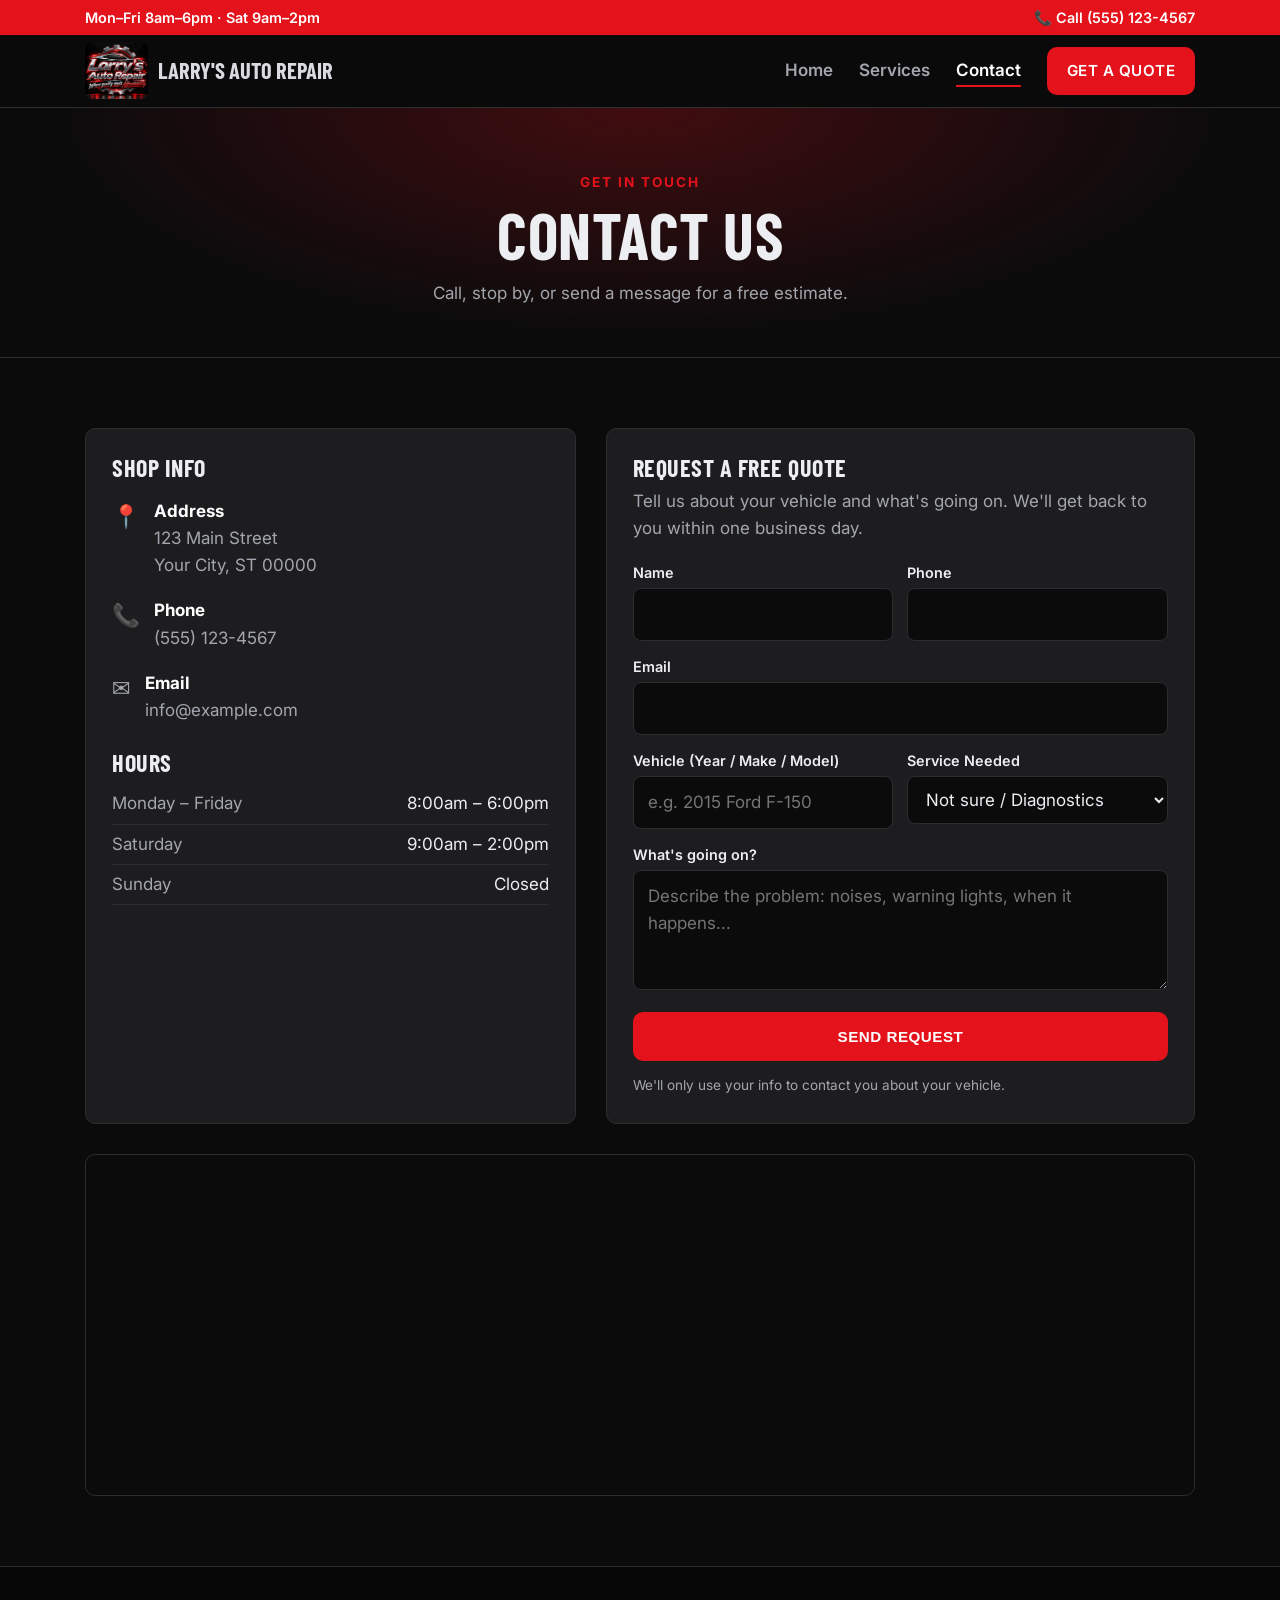
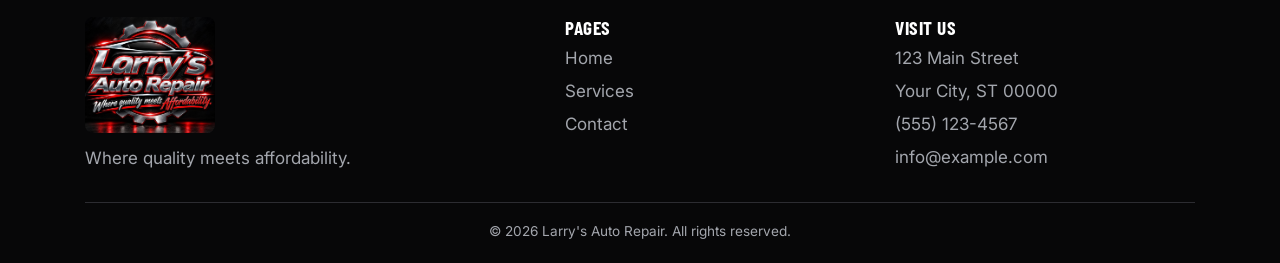
==== contact.html @ 00eeb288 "Starter website for Larry's Auto Repair Co-Authored-By: Claude Opus 5.5 <noreply@anthropic.com> Clau" ====
<!DOCTYPE html>
<html lang="en">
<head>
  <meta charset="UTF-8">
  <meta name="viewport" content="width=device-width, initial-scale=1.0">
  <title>Contact | Larry's Auto Repair</title>
  <meta name="description" content="Contact Larry's Auto Repair for a free quote. Call, visit, or send us a message.">
  <link rel="icon" href="images/favicon.png">
  <link rel="preconnect" href="https://fonts.googleapis.com">
  <link rel="preconnect" href="https://fonts.gstatic.com" crossorigin>
  <link href="https://fonts.googleapis.com/css2?family=Barlow+Condensed:wght@600;700&family=Inter:wght@400;600;700&display=swap" rel="stylesheet">
  <link rel="stylesheet" href="css/style.css">
</head>
<body>

  <div class="topbar">
    <div class="container">
      <span class="hide-sm">Mon–Fri 8am–6pm · Sat 9am–2pm</span>
      <a href="tel:5551234567">📞 Call (555) 123-4567</a>
    </div>
  </div>

  <header class="site-header">
    <div class="container">
      <a href="index.html" class="brand">
        <img src="images/logo-small.jpg" alt="Larry's Auto Repair logo">
        <span>Larry's Auto Repair</span>
      </a>
      <button class="menu-toggle" aria-label="Open menu" aria-expanded="false">☰</button>
      <nav class="nav">
        <a href="index.html">Home</a>
        <a href="services.html">Services</a>
        <a href="contact.html" class="active">Contact</a>
        <a href="#quote" class="btn btn-red">Get a Quote</a>
      </nav>
    </div>
  </header>

  <div class="page-banner">
    <div class="container">
      <span class="eyebrow">Get In Touch</span>
      <h1>Contact Us</h1>
      <p>Call, stop by, or send a message for a free estimate.</p>
    </div>
  </div>

  <section>
    <div class="container contact-wrap">

      <!-- PLACEHOLDER: update address, phone, email, hours -->
      <div class="card">
        <h3>Shop Info</h3>
        <ul class="info-list" style="margin-top:16px;">
          <li><span class="icon">📍</span><div><strong>Address</strong><span>123 Main Street<br>Your City, ST 00000</span></div></li>
          <li><span class="icon">📞</span><div><strong>Phone</strong><a href="tel:5551234567">(555) 123-4567</a></div></li>
          <li><span class="icon">✉️</span><div><strong>Email</strong><a href="mailto:info@example.com">info@example.com</a></div></li>
        </ul>
        <h3 style="margin-top:26px;">Hours</h3>
        <table class="hours">
          <tr><td>Monday – Friday</td><td>8:00am – 6:00pm</td></tr>
          <tr><td>Saturday</td><td>9:00am – 2:00pm</td></tr>
          <tr><td>Sunday</td><td>Closed</td></tr>
        </table>
      </div>

      <!--
        QUOTE FORM
        To make this send emails:
          1. Make a free account at https://formspree.io
          2. Create a form and copy its ID (looks like "xyzabcd")
          3. Replace YOUR_FORM_ID below with that ID
        Submissions will go to Larry's email. Works on GitHub Pages and any other host.
      -->
      <div class="card" id="quote">
        <h3>Request a Free Quote</h3>
        <p style="margin-bottom:18px;">Tell us about your vehicle and what's going on. We'll get back to you within one business day.</p>
        <form action="https://formspree.io/f/YOUR_FORM_ID" method="POST">
          <div class="form-row">
            <div>
              <label for="name">Name</label>
              <input id="name" name="name" type="text" required>
            </div>
            <div>
              <label for="phone">Phone</label>
              <input id="phone" name="phone" type="tel" required>
            </div>
          </div>
          <div>
            <label for="email">Email</label>
            <input id="email" name="email" type="email">
          </div>
          <div class="form-row">
            <div>
              <label for="vehicle">Vehicle (Year / Make / Model)</label>
              <input id="vehicle" name="vehicle" type="text" placeholder="e.g. 2015 Ford F-150">
            </div>
            <div>
              <label for="service">Service Needed</label>
              <select id="service" name="service">
                <option>Not sure / Diagnostics</option>
                <option>Oil Change</option>
                <option>Brakes</option>
                <option>Engine Repair</option>
                <option>Battery &amp; Electrical</option>
                <option>A/C &amp; Heating</option>
                <option>Suspension &amp; Steering</option>
                <option>Tires &amp; Alignment</option>
                <option>Transmission</option>
                <option>Other</option>
              </select>
            </div>
          </div>
          <div>
            <label for="message">What's going on?</label>
            <textarea id="message" name="message" placeholder="Describe the problem: noises, warning lights, when it happens..."></textarea>
          </div>
          <button type="submit" class="btn btn-red">Send Request</button>
          <p class="form-note">We'll only use your info to contact you about your vehicle.</p>
        </form>
      </div>
    </div>

    <!-- MAP — PLACEHOLDER: in Google Maps, search the shop, click Share > Embed a map, and paste the iframe src here -->
    <div class="container">
      <div class="map">
        <iframe
          src="https://www.google.com/maps?q=123+Main+Street&output=embed"
          loading="lazy"
          referrerpolicy="no-referrer-when-downgrade"
          title="Map to Larry's Auto Repair"></iframe>
      </div>
    </div>
  </section>

  <footer class="site-footer">
    <div class="container">
      <div class="footer-grid">
        <div>
          <img class="footer-logo" src="images/logo-small.jpg" alt="Larry's Auto Repair logo">
          <p>Where quality meets affordability.</p>
        </div>
        <div>
          <h3>Pages</h3>
          <ul>
            <li><a href="index.html">Home</a></li>
            <li><a href="services.html">Services</a></li>
            <li><a href="contact.html">Contact</a></li>
          </ul>
        </div>
        <div>
          <h3>Visit Us</h3>
          <ul>
            <li>123 Main Street</li>
            <li>Your City, ST 00000</li>
            <li><a href="tel:5551234567">(555) 123-4567</a></li>
            <li><a href="mailto:info@example.com">info@example.com</a></li>
          </ul>
        </div>
      </div>
      <p class="copyright">© <span id="year"></span> Larry's Auto Repair. All rights reserved.</p>
    </div>
  </footer>

  <script src="js/main.js"></script>
</body>
</html>
---- css/style.css ----
/* =========================================================
   Larry's Auto Repair - main stylesheet
   Colors pulled from the logo: black, chrome silver, red
   ========================================================= */

:root {
  --black: #0b0b0c;
  --panel: #151517;
  --panel-2: #1d1d20;
  --line: #2c2c31;
  --chrome: #d9dbe0;
  --text: #eceef2;
  --muted: #a3a6ad;
  --red: #e3121b;
  --red-dark: #b00d14;
  --radius: 10px;
  --max: 1150px;
}

* { box-sizing: border-box; margin: 0; padding: 0; }

html { scroll-behavior: smooth; }

body {
  font-family: "Inter", system-ui, -apple-system, Segoe UI, Roboto, sans-serif;
  background: var(--black);
  color: var(--text);
  line-height: 1.6;
  font-size: 17px;
}

img { max-width: 100%; display: block; }
a { color: inherit; }

h1, h2, h3 {
  font-family: "Barlow Condensed", "Arial Narrow", sans-serif;
  font-weight: 700;
  text-transform: uppercase;
  letter-spacing: 0.5px;
  line-height: 1.1;
}

h1 { font-size: clamp(2.4rem, 6vw, 4rem); }
h2 { font-size: clamp(2rem, 4vw, 2.8rem); margin-bottom: 0.5rem; }
h3 { font-size: 1.5rem; margin-bottom: 0.4rem; }

.container { width: 100%; max-width: var(--max); margin: 0 auto; padding: 0 20px; }

.red { color: var(--red); }

/* ---------- Buttons ---------- */
.btn {
  display: inline-block;
  padding: 14px 28px;
  border-radius: var(--radius);
  font-weight: 700;
  text-decoration: none;
  text-transform: uppercase;
  letter-spacing: 0.5px;
  font-size: 0.95rem;
  border: 2px solid transparent;
  cursor: pointer;
  transition: background 0.2s, border-color 0.2s, transform 0.2s;
}
.btn:hover { transform: translateY(-2px); }
.btn-red { background: var(--red); color: #fff; }
.btn-red:hover { background: var(--red-dark); }
.btn-outline { border-color: var(--chrome); color: var(--chrome); background: transparent; }
.btn-outline:hover { background: rgba(255, 255, 255, 0.08); }

/* ---------- Top bar + header ---------- */
.topbar {
  background: var(--red);
  color: #fff;
  font-size: 0.9rem;
  font-weight: 600;
}
.topbar .container {
  display: flex;
  justify-content: space-between;
  gap: 10px;
  padding-top: 6px;
  padding-bottom: 6px;
  flex-wrap: wrap;
}
.topbar a { text-decoration: none; }

.site-header {
  position: sticky;
  top: 0;
  z-index: 50;
  background: rgba(11, 11, 12, 0.95);
  backdrop-filter: blur(6px);
  border-bottom: 1px solid var(--line);
}
.site-header .container {
  display: flex;
  align-items: center;
  justify-content: space-between;
  height: 72px;
}
.brand { display: flex; align-items: center; gap: 10px; text-decoration: none; }
.brand img { height: 56px; width: auto; border-radius: 6px; }
.brand span {
  font-family: "Barlow Condensed", sans-serif;
  font-weight: 700;
  font-size: 1.4rem;
  text-transform: uppercase;
  color: var(--chrome);
}

.nav { display: flex; align-items: center; gap: 26px; }
.nav a {
  text-decoration: none;
  font-weight: 600;
  color: var(--muted);
  transition: color 0.2s;
}
.nav a:hover, .nav a.active { color: #fff; }
.nav a.active { box-shadow: 0 2px 0 var(--red); }
.nav .btn { color: #fff; padding: 10px 18px; }

.menu-toggle {
  display: none;
  background: none;
  border: 0;
  color: #fff;
  font-size: 1.8rem;
  cursor: pointer;
}

/* ---------- Hero ---------- */
.hero {
  position: relative;
  padding: 70px 0 80px;
  background:
    radial-gradient(ellipse at 70% 40%, rgba(227, 18, 27, 0.25), transparent 60%),
    linear-gradient(180deg, #0b0b0c 0%, #121214 100%);
  overflow: hidden;
}
.hero .container {
  display: grid;
  grid-template-columns: 1.1fr 1fr;
  gap: 40px;
  align-items: center;
}
.hero p.lead { font-size: 1.2rem; color: var(--muted); margin: 18px 0 28px; max-width: 520px; }
.hero .actions { display: flex; gap: 14px; flex-wrap: wrap; }
.hero-logo {
  border-radius: 16px;
  box-shadow: 0 20px 60px rgba(227, 18, 27, 0.25);
}
.badges { display: flex; gap: 22px; margin-top: 30px; flex-wrap: wrap; color: var(--chrome); font-weight: 600; font-size: 0.95rem; }
.badges span::before { content: "✔ "; color: var(--red); }

/* ---------- Page banner (inner pages) ---------- */
.page-banner {
  padding: 60px 0 50px;
  text-align: center;
  background:
    radial-gradient(ellipse at 50% 0%, rgba(227, 18, 27, 0.25), transparent 65%),
    var(--black);
  border-bottom: 1px solid var(--line);
}
.page-banner p { color: var(--muted); margin-top: 10px; }

/* ---------- Sections ---------- */
section { padding: 70px 0; }
.section-alt { background: var(--panel); border-top: 1px solid var(--line); border-bottom: 1px solid var(--line); }
.section-head { text-align: center; max-width: 640px; margin: 0 auto 40px; }
.section-head p { color: var(--muted); }
.eyebrow {
  display: inline-block;
  color: var(--red);
  font-weight: 700;
  text-transform: uppercase;
  letter-spacing: 2px;
  font-size: 0.85rem;
  margin-bottom: 6px;
}

/* ---------- Cards ---------- */
.grid { display: grid; gap: 22px; }
.grid-3 { grid-template-columns: repeat(3, 1fr); }
.grid-2 { grid-template-columns: repeat(2, 1fr); }

.card {
  background: var(--panel-2);
  border: 1px solid var(--line);
  border-radius: var(--radius);
  padding: 26px;
  transition: border-color 0.2s, transform 0.2s;
}
.card:hover { border-color: var(--red); transform: translateY(-3px); }
.card .icon { font-size: 2rem; margin-bottom: 10px; }
.card p { color: var(--muted); }
.card .price { margin-top: 12px; color: var(--chrome); font-weight: 700; }

/* ---------- Why us ---------- */
.why { display: grid; grid-template-columns: repeat(4, 1fr); gap: 22px; text-align: center; }
.why .num {
  font-family: "Barlow Condensed", sans-serif;
  font-size: 3rem;
  font-weight: 700;
  color: var(--red);
  line-height: 1;
}
.why p { color: var(--muted); }

/* ---------- Reviews ---------- */
.review { font-style: italic; }
.review .stars { color: #ffc21a; font-style: normal; margin-bottom: 8px; letter-spacing: 2px; }
.review .who { margin-top: 12px; font-style: normal; color: var(--chrome); font-weight: 600; }

/* ---------- CTA strip ---------- */
.cta {
  background: linear-gradient(90deg, var(--red-dark), var(--red));
  text-align: center;
  padding: 55px 0;
}
.cta p { margin: 8px 0 22px; font-size: 1.1rem; }
.cta .btn-outline { border-color: #fff; color: #fff; }

/* ---------- Contact ---------- */
.contact-wrap { display: grid; grid-template-columns: 1fr 1.2fr; gap: 30px; }
.info-list { list-style: none; display: grid; gap: 18px; }
.info-list li { display: flex; gap: 14px; }
.info-list .icon { font-size: 1.4rem; }
.info-list strong { display: block; color: #fff; }
.info-list span, .info-list a { color: var(--muted); text-decoration: none; }

.hours { width: 100%; border-collapse: collapse; margin-top: 8px; }
.hours td { padding: 6px 0; border-bottom: 1px solid var(--line); color: var(--muted); }
.hours td:last-child { text-align: right; color: var(--text); }

form { display: grid; gap: 14px; }
.form-row { display: grid; grid-template-columns: 1fr 1fr; gap: 14px; }
label { font-weight: 600; font-size: 0.9rem; display: block; margin-bottom: 4px; }
input, select, textarea {
  width: 100%;
  padding: 12px 14px;
  border-radius: 8px;
  border: 1px solid var(--line);
  background: var(--black);
  color: var(--text);
  font: inherit;
}
input:focus, select:focus, textarea:focus { outline: 2px solid var(--red); border-color: transparent; }
textarea { min-height: 120px; resize: vertical; }
.form-note { font-size: 0.85rem; color: var(--muted); }

.map {
  margin-top: 30px;
  border-radius: var(--radius);
  overflow: hidden;
  border: 1px solid var(--line);
}
.map iframe { width: 100%; height: 340px; border: 0; display: block; filter: grayscale(0.3); }

/* ---------- Footer ---------- */
.site-footer { background: #070708; border-top: 1px solid var(--line); padding: 50px 0 20px; color: var(--muted); }
.footer-grid { display: grid; grid-template-columns: 1.5fr 1fr 1fr; gap: 30px; }
.site-footer h3 { color: #fff; font-size: 1.2rem; }
.site-footer ul { list-style: none; display: grid; gap: 6px; }
.site-footer a { text-decoration: none; }
.site-footer a:hover { color: #fff; }
.footer-logo { width: 130px; border-radius: 8px; margin-bottom: 12px; }
.copyright { text-align: center; border-top: 1px solid var(--line); margin-top: 30px; padding-top: 18px; font-size: 0.85rem; }

/* ---------- Phone / tablet ---------- */
@media (max-width: 900px) {
  .hero .container { grid-template-columns: minmax(0, 1fr); text-align: center; }
  .hero-logo { width: 100%; }
  .hero p.lead { margin-left: auto; margin-right: auto; }
  .hero .actions, .badges { justify-content: center; }
  .hero-logo { max-width: 420px; margin: 0 auto; }
  .grid-3 { grid-template-columns: 1fr 1fr; }
  .why { grid-template-columns: 1fr 1fr; }
  .contact-wrap, .footer-grid { grid-template-columns: 1fr; }
}

@media (max-width: 760px) {
  .menu-toggle { display: block; }
  .nav {
    display: none;
    position: absolute;
    top: 72px;
    left: 0;
    right: 0;
    flex-direction: column;
    background: var(--black);
    border-bottom: 1px solid var(--line);
    padding: 20px;
    gap: 16px;
  }
  .nav.open { display: flex; }
  .brand span { display: none; }
}

@media (max-width: 560px) {
  body { font-size: 16px; }
  section { padding: 50px 0; }
  .grid-3, .grid-2, .form-row { grid-template-columns: 1fr; }
  .topbar .hide-sm { display: none; }
}
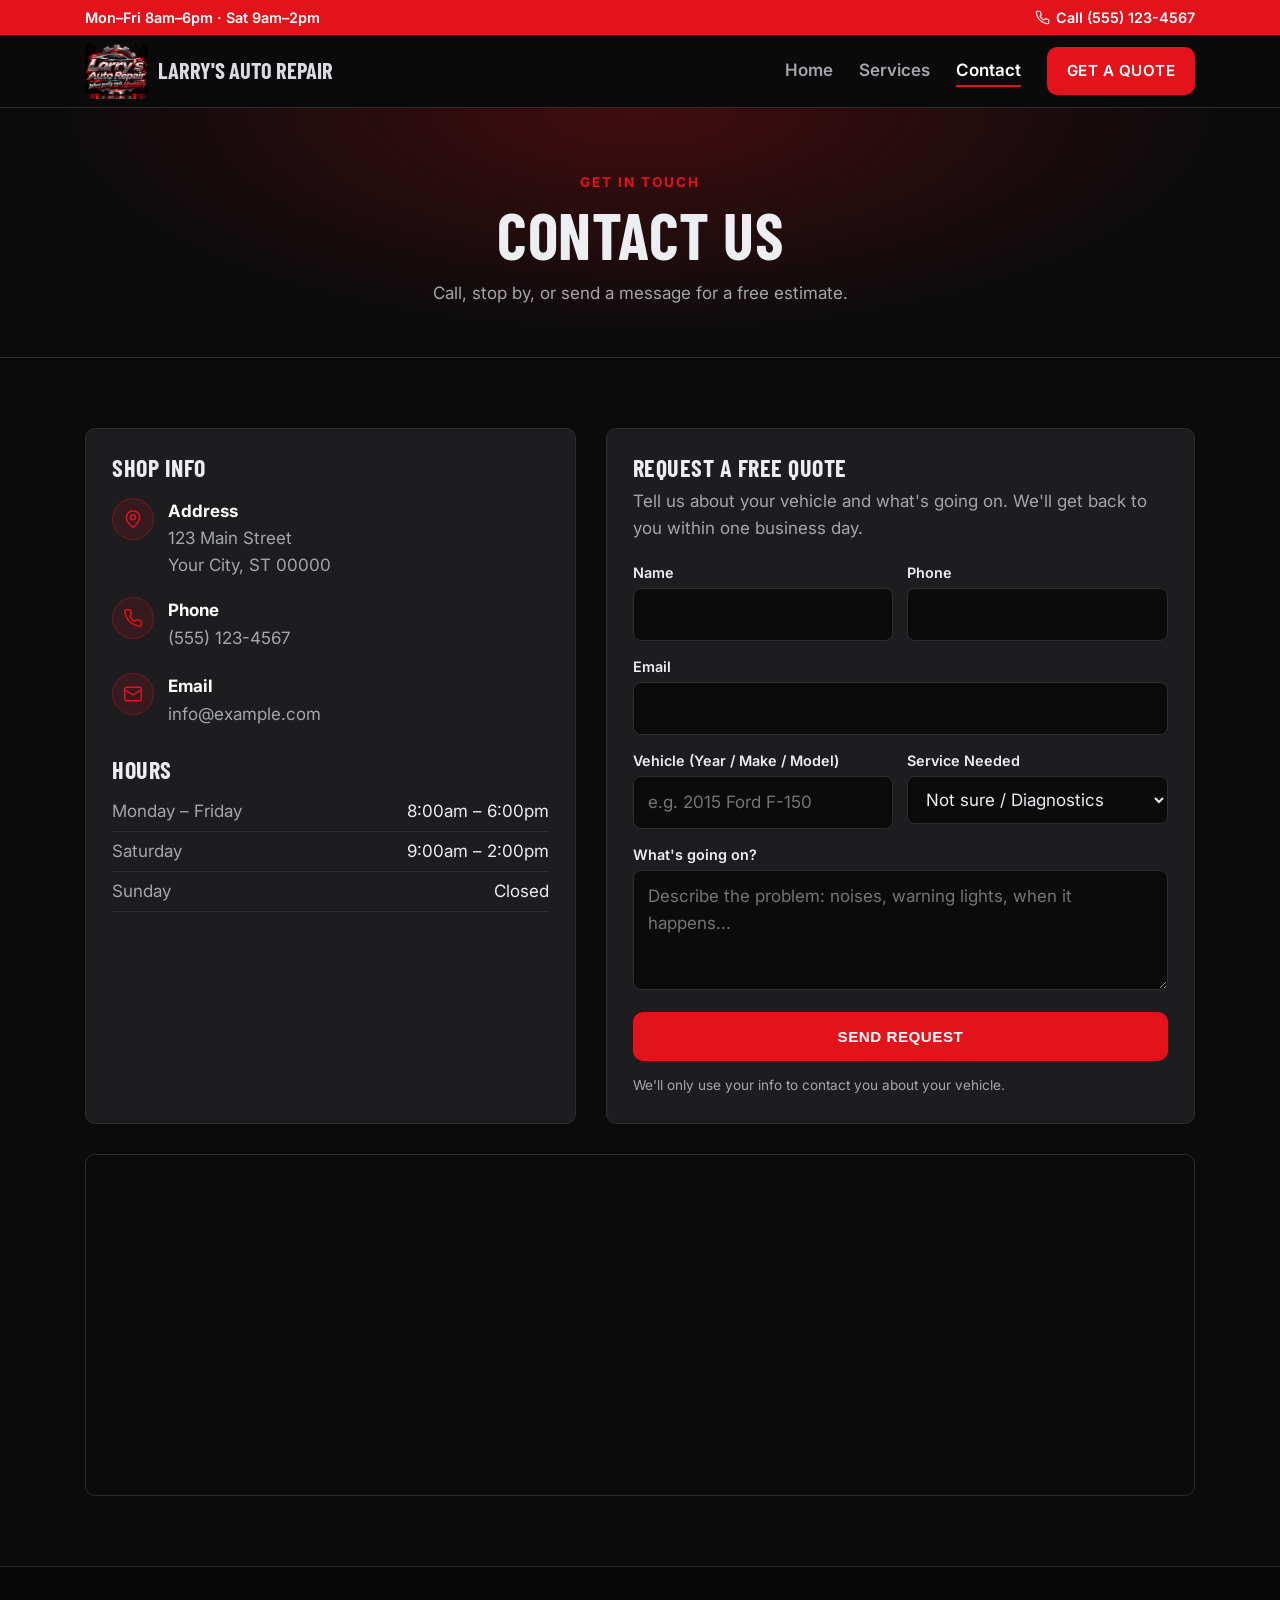
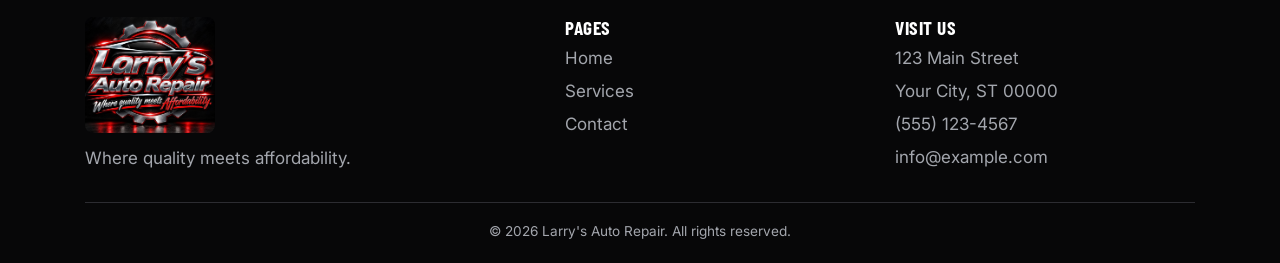
==== commit f8e31579: "Replace emoji with matching line icons Co-Authored-By: Claude Opus 5.5 <noreply@anthropic.com> Claud" ====
--- a/contact.html
+++ b/contact.html
@@ -16,7 +16,7 @@
   <div class="topbar">
     <div class="container">
       <span class="hide-sm">Mon–Fri 8am–6pm · Sat 9am–2pm</span>
-      <a href="tel:5551234567">📞 Call (555) 123-4567</a>
+      <a href="tel:5551234567"><svg class="ico-inline" viewBox="0 0 24 24" fill="none" stroke="currentColor" stroke-width="1.8" stroke-linecap="round" stroke-linejoin="round" aria-hidden="true"><path d="M22 16.92v3a2 2 0 0 1-2.18 2 19.79 19.79 0 0 1-8.63-3.07 19.5 19.5 0 0 1-6-6 19.79 19.79 0 0 1-3.07-8.67A2 2 0 0 1 4.11 2h3a2 2 0 0 1 2 1.72c.13.96.36 1.9.7 2.81a2 2 0 0 1-.45 2.11L8.09 9.91a16 16 0 0 0 6 6l1.27-1.27a2 2 0 0 1 2.11-.45c.91.34 1.85.57 2.81.7A2 2 0 0 1 22 16.92z"/></svg> Call (555) 123-4567</a>
     </div>
   </div>
 
@@ -26,7 +26,7 @@
         <img src="images/logo-small.jpg" alt="Larry's Auto Repair logo">
         <span>Larry's Auto Repair</span>
       </a>
-      <button class="menu-toggle" aria-label="Open menu" aria-expanded="false">☰</button>
+      <button class="menu-toggle" aria-label="Open menu" aria-expanded="false"><svg viewBox="0 0 24 24" fill="none" stroke="currentColor" stroke-width="1.8" stroke-linecap="round" stroke-linejoin="round" aria-hidden="true"><path d="M3 6h18M3 12h18M3 18h18"/></svg></button>
       <nav class="nav">
         <a href="index.html">Home</a>
         <a href="services.html">Services</a>
@@ -51,9 +51,9 @@
       <div class="card">
         <h3>Shop Info</h3>
         <ul class="info-list" style="margin-top:16px;">
-          <li><span class="icon">📍</span><div><strong>Address</strong><span>123 Main Street<br>Your City, ST 00000</span></div></li>
-          <li><span class="icon">📞</span><div><strong>Phone</strong><a href="tel:5551234567">(555) 123-4567</a></div></li>
-          <li><span class="icon">✉️</span><div><strong>Email</strong><a href="mailto:info@example.com">info@example.com</a></div></li>
+          <li><span class="icon"><svg viewBox="0 0 24 24" fill="none" stroke="currentColor" stroke-width="1.8" stroke-linecap="round" stroke-linejoin="round" aria-hidden="true"><path d="M20 10c0 6-8 12-8 12s-8-6-8-12a8 8 0 0 1 16 0Z"/><circle cx="12" cy="10" r="3"/></svg></span><div><strong>Address</strong><span>123 Main Street<br>Your City, ST 00000</span></div></li>
+          <li><span class="icon"><svg viewBox="0 0 24 24" fill="none" stroke="currentColor" stroke-width="1.8" stroke-linecap="round" stroke-linejoin="round" aria-hidden="true"><path d="M22 16.92v3a2 2 0 0 1-2.18 2 19.79 19.79 0 0 1-8.63-3.07 19.5 19.5 0 0 1-6-6 19.79 19.79 0 0 1-3.07-8.67A2 2 0 0 1 4.11 2h3a2 2 0 0 1 2 1.72c.13.96.36 1.9.7 2.81a2 2 0 0 1-.45 2.11L8.09 9.91a16 16 0 0 0 6 6l1.27-1.27a2 2 0 0 1 2.11-.45c.91.34 1.85.57 2.81.7A2 2 0 0 1 22 16.92z"/></svg></span><div><strong>Phone</strong><a href="tel:5551234567">(555) 123-4567</a></div></li>
+          <li><span class="icon"><svg viewBox="0 0 24 24" fill="none" stroke="currentColor" stroke-width="1.8" stroke-linecap="round" stroke-linejoin="round" aria-hidden="true"><rect x="2" y="4" width="20" height="16" rx="2"/><path d="m22 7-10 6L2 7"/></svg></span><div><strong>Email</strong><a href="mailto:info@example.com">info@example.com</a></div></li>
         </ul>
         <h3 style="margin-top:26px;">Hours</h3>
         <table class="hours">
--- a/css/style.css
+++ b/css/style.css
@@ -83,7 +83,8 @@
   padding-bottom: 6px;
   flex-wrap: wrap;
 }
-.topbar a { text-decoration: none; }
+.topbar a { text-decoration: none; display: inline-flex; align-items: center; gap: 6px; }
+.ico-inline { width: 15px; height: 15px; }
 
 .site-header {
   position: sticky;
@@ -125,9 +126,10 @@
   background: none;
   border: 0;
   color: #fff;
-  font-size: 1.8rem;
   cursor: pointer;
-}
+  padding: 6px;
+}
+.menu-toggle svg { width: 28px; height: 28px; display: block; }
 
 /* ---------- Hero ---------- */
 .hero {
@@ -151,7 +153,15 @@
   box-shadow: 0 20px 60px rgba(227, 18, 27, 0.25);
 }
 .badges { display: flex; gap: 22px; margin-top: 30px; flex-wrap: wrap; color: var(--chrome); font-weight: 600; font-size: 0.95rem; }
-.badges span::before { content: "✔ "; color: var(--red); }
+.badges span { display: inline-flex; align-items: center; gap: 8px; }
+.badges span::before {
+  content: "";
+  width: 6px;
+  height: 11px;
+  border: solid var(--red);
+  border-width: 0 2.5px 2.5px 0;
+  transform: rotate(45deg) translateY(-2px);
+}
 
 /* ---------- Page banner (inner pages) ---------- */
 .page-banner {
@@ -192,7 +202,20 @@
   transition: border-color 0.2s, transform 0.2s;
 }
 .card:hover { border-color: var(--red); transform: translateY(-3px); }
-.card .icon { font-size: 2rem; margin-bottom: 10px; }
+.card .icon {
+  width: 52px;
+  height: 52px;
+  display: grid;
+  place-items: center;
+  margin-bottom: 16px;
+  border-radius: 10px;
+  background: rgba(227, 18, 27, 0.12);
+  border: 1px solid rgba(227, 18, 27, 0.35);
+  color: var(--red);
+  transition: background 0.2s, color 0.2s;
+}
+.card .icon svg { width: 28px; height: 28px; }
+.card:hover .icon { background: var(--red); color: #fff; }
 .card p { color: var(--muted); }
 .card .price { margin-top: 12px; color: var(--chrome); font-weight: 700; }
 
@@ -225,7 +248,17 @@
 .contact-wrap { display: grid; grid-template-columns: 1fr 1.2fr; gap: 30px; }
 .info-list { list-style: none; display: grid; gap: 18px; }
 .info-list li { display: flex; gap: 14px; }
-.info-list .icon { font-size: 1.4rem; }
+.info-list .icon {
+  flex: none;
+  width: 42px;
+  height: 42px;
+  display: grid;
+  place-items: center;
+  border-radius: 50%;
+  background: rgba(227, 18, 27, 0.12);
+  color: var(--red);
+}
+.info-list .icon svg { width: 20px; height: 20px; }
 .info-list strong { display: block; color: #fff; }
 .info-list span, .info-list a { color: var(--muted); text-decoration: none; }
 
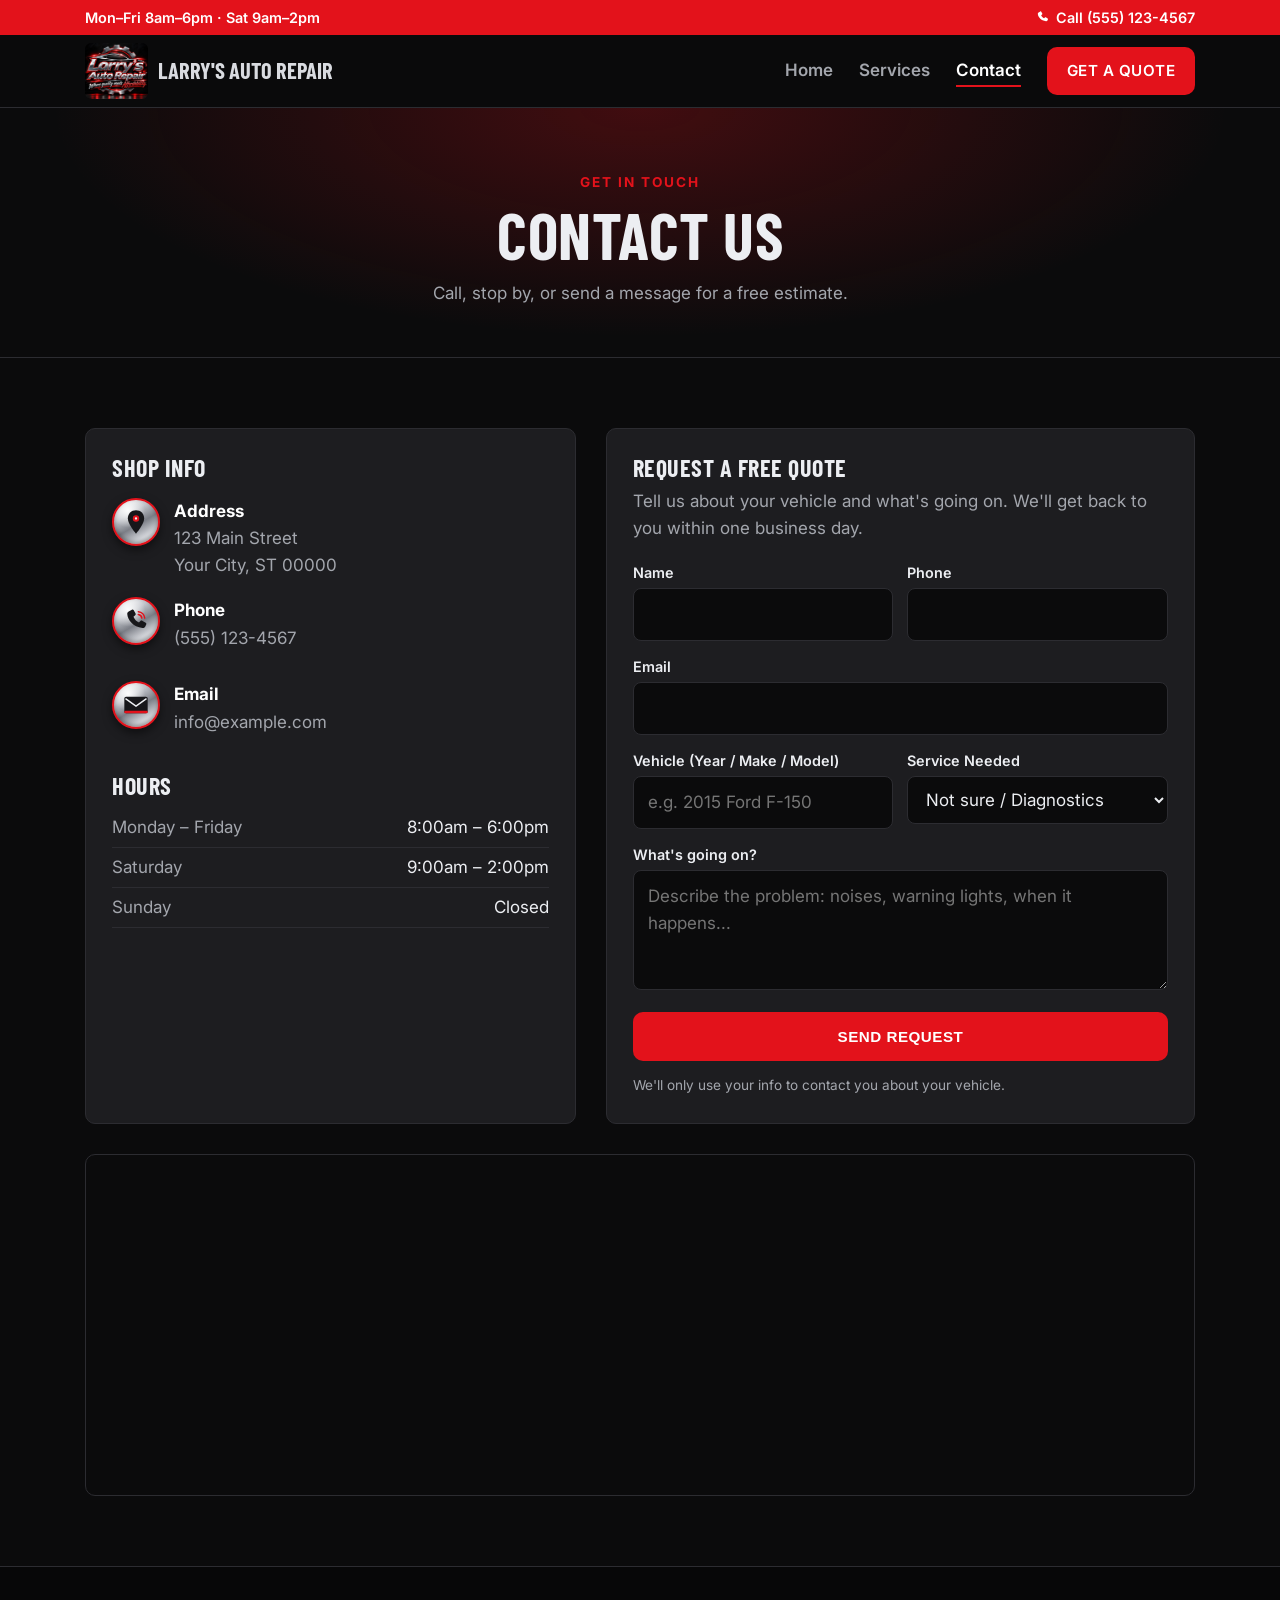
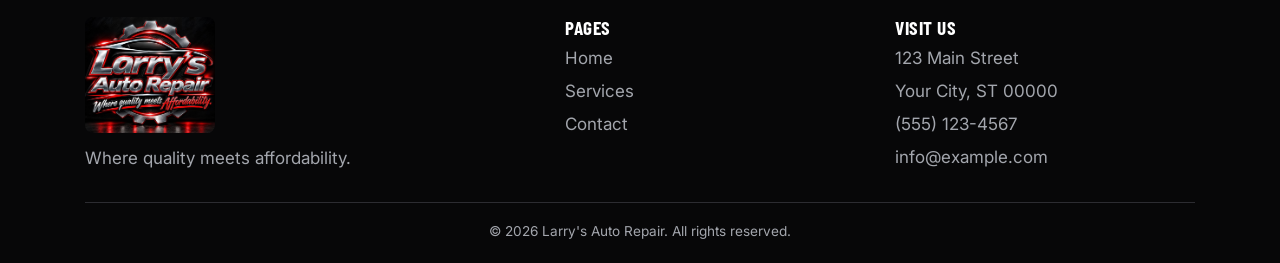
==== commit 35a58f29: "Switch icons to chrome badges with detailed solid icons Chrome/silver badges with a red ring to matc" ====
--- a/contact.html
+++ b/contact.html
@@ -16,7 +16,7 @@
   <div class="topbar">
     <div class="container">
       <span class="hide-sm">Mon–Fri 8am–6pm · Sat 9am–2pm</span>
-      <a href="tel:5551234567"><svg class="ico-inline" viewBox="0 0 24 24" fill="none" stroke="currentColor" stroke-width="1.8" stroke-linecap="round" stroke-linejoin="round" aria-hidden="true"><path d="M22 16.92v3a2 2 0 0 1-2.18 2 19.79 19.79 0 0 1-8.63-3.07 19.5 19.5 0 0 1-6-6 19.79 19.79 0 0 1-3.07-8.67A2 2 0 0 1 4.11 2h3a2 2 0 0 1 2 1.72c.13.96.36 1.9.7 2.81a2 2 0 0 1-.45 2.11L8.09 9.91a16 16 0 0 0 6 6l1.27-1.27a2 2 0 0 1 2.11-.45c.91.34 1.85.57 2.81.7A2 2 0 0 1 22 16.92z"/></svg> Call (555) 123-4567</a>
+      <a href="tel:5551234567"><svg class="ico-inline" viewBox="0 0 48 48" aria-hidden="true"><path d="M17 4.5c1-.6 2.3-.3 2.9.7l3.4 6c.5 1 .3 2.2-.6 2.9l-3 2.4c1.8 4.3 5 7.9 9.4 10.2l2.6-2.8c.7-.8 1.9-1 2.9-.4l6 3.4c1 .6 1.4 1.8.9 2.9l-1.6 3.6c-.8 1.8-2.7 2.9-4.7 2.6C19 34.4 9.6 22.4 9 12.2c-.1-1.8.9-3.5 2.5-4.4z" fill="currentColor"/></svg> Call (555) 123-4567</a>
     </div>
   </div>
 
@@ -26,7 +26,7 @@
         <img src="images/logo-small.jpg" alt="Larry's Auto Repair logo">
         <span>Larry's Auto Repair</span>
       </a>
-      <button class="menu-toggle" aria-label="Open menu" aria-expanded="false"><svg viewBox="0 0 24 24" fill="none" stroke="currentColor" stroke-width="1.8" stroke-linecap="round" stroke-linejoin="round" aria-hidden="true"><path d="M3 6h18M3 12h18M3 18h18"/></svg></button>
+      <button class="menu-toggle" aria-label="Open menu" aria-expanded="false"><svg viewBox="0 0 24 24" aria-hidden="true"><rect x="3" y="5" width="18" height="2.6" rx="1.3" fill="currentColor"/><rect x="3" y="10.7" width="18" height="2.6" rx="1.3" fill="currentColor"/><rect x="7" y="16.4" width="14" height="2.6" rx="1.3" fill="currentColor"/></svg></button>
       <nav class="nav">
         <a href="index.html">Home</a>
         <a href="services.html">Services</a>
@@ -51,9 +51,9 @@
       <div class="card">
         <h3>Shop Info</h3>
         <ul class="info-list" style="margin-top:16px;">
-          <li><span class="icon"><svg viewBox="0 0 24 24" fill="none" stroke="currentColor" stroke-width="1.8" stroke-linecap="round" stroke-linejoin="round" aria-hidden="true"><path d="M20 10c0 6-8 12-8 12s-8-6-8-12a8 8 0 0 1 16 0Z"/><circle cx="12" cy="10" r="3"/></svg></span><div><strong>Address</strong><span>123 Main Street<br>Your City, ST 00000</span></div></li>
-          <li><span class="icon"><svg viewBox="0 0 24 24" fill="none" stroke="currentColor" stroke-width="1.8" stroke-linecap="round" stroke-linejoin="round" aria-hidden="true"><path d="M22 16.92v3a2 2 0 0 1-2.18 2 19.79 19.79 0 0 1-8.63-3.07 19.5 19.5 0 0 1-6-6 19.79 19.79 0 0 1-3.07-8.67A2 2 0 0 1 4.11 2h3a2 2 0 0 1 2 1.72c.13.96.36 1.9.7 2.81a2 2 0 0 1-.45 2.11L8.09 9.91a16 16 0 0 0 6 6l1.27-1.27a2 2 0 0 1 2.11-.45c.91.34 1.85.57 2.81.7A2 2 0 0 1 22 16.92z"/></svg></span><div><strong>Phone</strong><a href="tel:5551234567">(555) 123-4567</a></div></li>
-          <li><span class="icon"><svg viewBox="0 0 24 24" fill="none" stroke="currentColor" stroke-width="1.8" stroke-linecap="round" stroke-linejoin="round" aria-hidden="true"><rect x="2" y="4" width="20" height="16" rx="2"/><path d="m22 7-10 6L2 7"/></svg></span><div><strong>Email</strong><a href="mailto:info@example.com">info@example.com</a></div></li>
+          <li><span class="icon"><svg viewBox="0 0 48 48" aria-hidden="true"><path d="M24 4c-8 0-14 6-14 14 0 10 14 26 14 26s14-16 14-26c0-8-6-14-14-14z" fill="#17171a"/><circle cx="24" cy="18" r="5.5" fill="#e3121b"/><circle cx="24" cy="18" r="2" fill="#eef0f3"/></svg></span><div><strong>Address</strong><span>123 Main Street<br>Your City, ST 00000</span></div></li>
+          <li><span class="icon"><svg viewBox="0 0 48 48" aria-hidden="true"><path d="M17 4.5c1-.6 2.3-.3 2.9.7l3.4 6c.5 1 .3 2.2-.6 2.9l-3 2.4c1.8 4.3 5 7.9 9.4 10.2l2.6-2.8c.7-.8 1.9-1 2.9-.4l6 3.4c1 .6 1.4 1.8.9 2.9l-1.6 3.6c-.8 1.8-2.7 2.9-4.7 2.6C19 34.4 9.6 22.4 9 12.2c-.1-1.8.9-3.5 2.5-4.4z" fill="#17171a"/><path d="M28 8a12 12 0 0 1 11 11M28 13a7 7 0 0 1 6 6" stroke="#e3121b" stroke-width="2.6" fill="none" stroke-linecap="round"/></svg></span><div><strong>Phone</strong><a href="tel:5551234567">(555) 123-4567</a></div></li>
+          <li><span class="icon"><svg viewBox="0 0 48 48" aria-hidden="true"><rect x="4" y="10" width="40" height="28" rx="3" fill="#17171a"/><path d="M6 13l18 13 18-13" stroke="#eef0f3" stroke-width="2.4" fill="none" stroke-linejoin="round"/><rect x="4" y="34" width="40" height="4" rx="1.5" fill="#e3121b"/></svg></span><div><strong>Email</strong><a href="mailto:info@example.com">info@example.com</a></div></li>
         </ul>
         <h3 style="margin-top:26px;">Hours</h3>
         <table class="hours">
--- a/css/style.css
+++ b/css/style.css
@@ -203,19 +203,33 @@
 }
 .card:hover { border-color: var(--red); transform: translateY(-3px); }
 .card .icon {
-  width: 52px;
-  height: 52px;
+  width: 72px;
+  height: 72px;
   display: grid;
   place-items: center;
-  margin-bottom: 16px;
-  border-radius: 10px;
-  background: rgba(227, 18, 27, 0.12);
-  border: 1px solid rgba(227, 18, 27, 0.35);
-  color: var(--red);
-  transition: background 0.2s, color 0.2s;
-}
-.card .icon svg { width: 28px; height: 28px; }
-.card:hover .icon { background: var(--red); color: #fff; }
+  margin-bottom: 18px;
+  border-radius: 50%;
+  /* brushed chrome badge with a red ring, to match the logo */
+  background:
+    radial-gradient(circle at 32% 24%, rgba(255, 255, 255, 0.95) 0, rgba(255, 255, 255, 0) 38%),
+    linear-gradient(150deg, #ffffff 0%, #c4c7cd 32%, #7b7e86 55%, #d4d6db 78%, #f2f3f5 100%);
+  border: 3px solid var(--red);
+  box-shadow:
+    inset 0 2px 2px rgba(255, 255, 255, 0.9),
+    inset 0 -3px 5px rgba(0, 0, 0, 0.35),
+    0 0 0 2px #2a2a2e,
+    0 6px 14px rgba(0, 0, 0, 0.6);
+  transition: transform 0.25s, box-shadow 0.25s;
+}
+.card .icon svg { width: 46px; height: 46px; display: block; }
+.card:hover .icon {
+  transform: rotate(-8deg) scale(1.05);
+  box-shadow:
+    inset 0 2px 2px rgba(255, 255, 255, 0.9),
+    inset 0 -3px 5px rgba(0, 0, 0, 0.35),
+    0 0 0 2px #2a2a2e,
+    0 0 18px rgba(227, 18, 27, 0.55);
+}
 .card p { color: var(--muted); }
 .card .price { margin-top: 12px; color: var(--chrome); font-weight: 700; }
 
@@ -250,15 +264,18 @@
 .info-list li { display: flex; gap: 14px; }
 .info-list .icon {
   flex: none;
-  width: 42px;
-  height: 42px;
+  width: 48px;
+  height: 48px;
   display: grid;
   place-items: center;
   border-radius: 50%;
-  background: rgba(227, 18, 27, 0.12);
-  color: var(--red);
-}
-.info-list .icon svg { width: 20px; height: 20px; }
+  background:
+    radial-gradient(circle at 32% 24%, rgba(255, 255, 255, 0.95) 0, rgba(255, 255, 255, 0) 38%),
+    linear-gradient(150deg, #ffffff 0%, #c4c7cd 32%, #7b7e86 55%, #d4d6db 78%, #f2f3f5 100%);
+  border: 2px solid var(--red);
+  box-shadow: inset 0 -2px 4px rgba(0, 0, 0, 0.35), 0 4px 10px rgba(0, 0, 0, 0.5);
+}
+.info-list .icon svg { width: 28px; height: 28px; display: block; }
 .info-list strong { display: block; color: #fff; }
 .info-list span, .info-list a { color: var(--muted); text-decoration: none; }
 
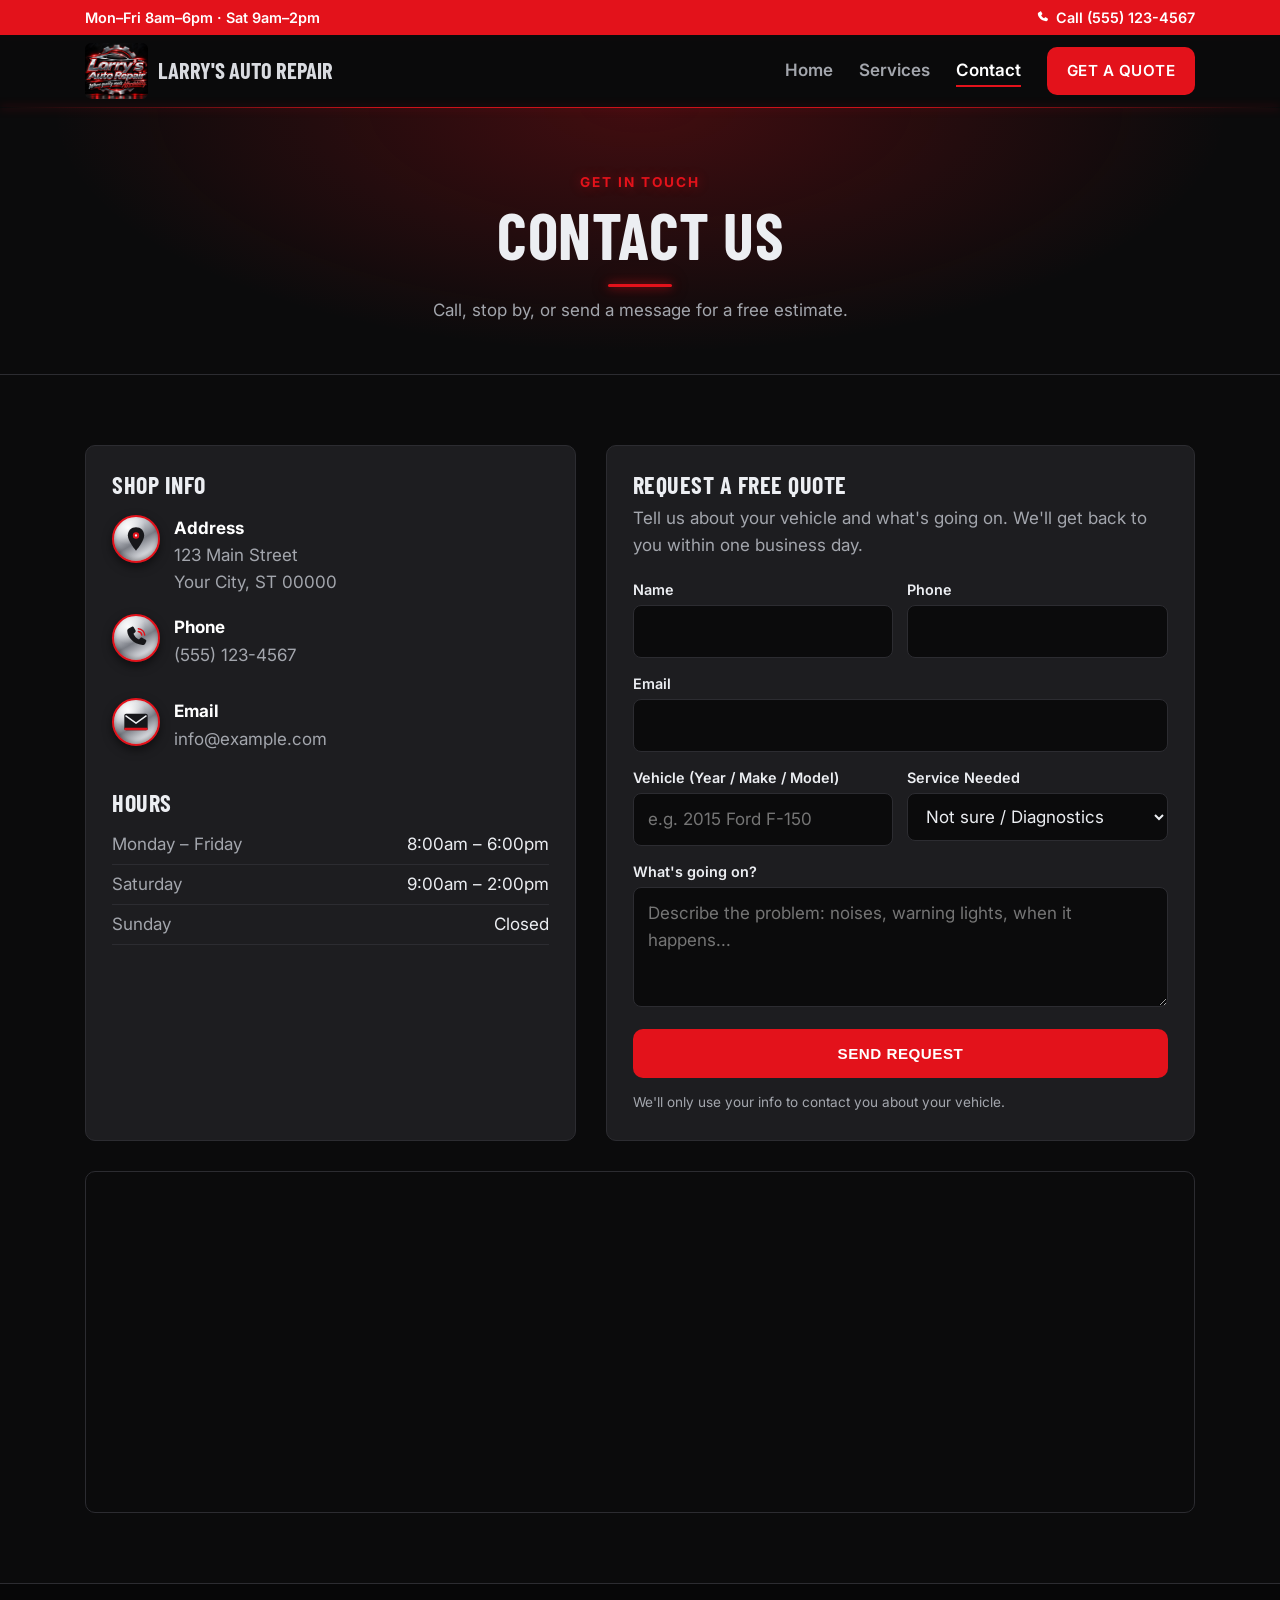
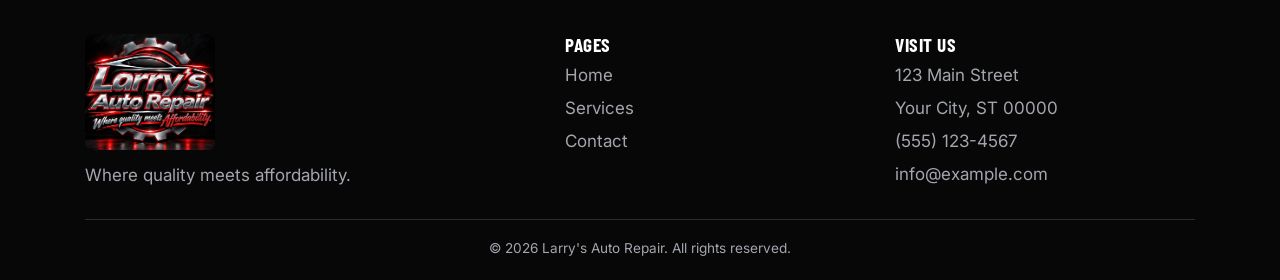
==== commit 006a8f27: "Night Garage polish: spinning gear emblem, red neon accents, scroll-in Splits the hero logo into lay" ====
--- a/contact.html
+++ b/contact.html
@@ -10,6 +10,7 @@
   <link rel="preconnect" href="https://fonts.gstatic.com" crossorigin>
   <link href="https://fonts.googleapis.com/css2?family=Barlow+Condensed:wght@600;700&family=Inter:wght@400;600;700&display=swap" rel="stylesheet">
   <link rel="stylesheet" href="css/style.css">
+  <meta name="pizzazz-recipe" content='{"pz":1,"kit":"larrys-auto-repair","concept":"Night Garage","family":"bold","dev":{"intensity":"standard","gear":"20s spin","scroll":"gentle reveal"},"sig":"spinning chrome gear + red neon","pal":{"pri":"#e3121b","sec":"#d9dbe0","tint":"#1d1d20","zeb":"#151517","mut":"#a3a6ad","ftr":"#a3a6ad","hair":"#2c2c31","acc":"#e3121b","watch":"#ffc21a"},"font":{"h":"Barlow Condensed","b":"Inter"},"date":"2026-11-22"}'>
 </head>
 <body>
 
--- a/css/style.css
+++ b/css/style.css
@@ -353,3 +353,134 @@
   .grid-3, .grid-2, .form-row { grid-template-columns: 1fr; }
   .topbar .hide-sm { display: none; }
 }
+
+/* =========================================================
+   Night Garage polish: spinning gear emblem, red neon accents,
+   gentle scroll-in. Everything turns off for reduced motion.
+   ========================================================= */
+:root {
+  --pz-primary: #e3121b;
+  --pz-secondary: #d9dbe0;
+  --pz-tint: #1d1d20;
+  --pz-muted: #a3a6ad;
+  --pz-hairline: #2c2c31;
+  --pz-accent: #e3121b;
+  --neon: 0 0 10px rgba(227, 18, 27, 0.75), 0 0 22px rgba(227, 18, 27, 0.35);
+  --gear-speed: 20s;
+}
+
+/* ---------- Emblem with spinning gear ---------- */
+.emblem {
+  position: relative;
+  width: 100%;
+  aspect-ratio: 1330 / 1182;
+  overflow: hidden;
+}
+.emblem img { position: absolute; display: block; max-width: none; }
+.emblem-bg, .emblem-fg { inset: 0; width: 100%; height: 100%; }
+.emblem-gearbox {
+  position: absolute;
+  left: 8.4819%;
+  top: -1.2006%;
+  width: 86.4949%;
+  aspect-ratio: 1;
+  transform: scaleY(0.9562);
+}
+.emblem-carbon { left: 13.636%; top: 13.636%; width: 72.727%; }
+.emblem-gear {
+  position: absolute;
+  inset: 0;
+  -webkit-mask: url(../images/emblem/gear.webp) center / 100% 100% no-repeat;
+  mask: url(../images/emblem/gear.webp) center / 100% 100% no-repeat;
+  animation: spin var(--gear-speed) linear infinite;
+}
+.emblem-gear img { inset: 0; width: 100%; height: 100%; }
+/* chrome shine that stays still while the gear turns underneath */
+.emblem-sheen {
+  position: absolute;
+  inset: 0;
+  mix-blend-mode: overlay;
+  animation: spin var(--gear-speed) linear infinite reverse;
+  background: linear-gradient(128deg,
+    rgba(255, 255, 255, 0.65) 0%, rgba(0, 0, 0, 0.5) 24%,
+    rgba(255, 255, 255, 0.7) 44%, rgba(0, 0, 0, 0.55) 58%,
+    rgba(255, 255, 255, 0.4) 76%, rgba(0, 0, 0, 0.45) 100%);
+}
+@keyframes spin { to { transform: rotate(360deg); } }
+
+/* ---------- Neon accents ---------- */
+.site-header { border-bottom-color: transparent; }
+.site-header::after {
+  content: "";
+  position: absolute;
+  left: 0; right: 0; bottom: -1px;
+  height: 1px;
+  background: linear-gradient(90deg, transparent, rgba(227, 18, 27, 0.9) 30%, rgba(227, 18, 27, 0.9) 70%, transparent);
+  box-shadow: 0 0 8px rgba(227, 18, 27, 0.6);
+}
+.eyebrow { text-shadow: 0 0 12px rgba(227, 18, 27, 0.45); }
+.section-head h2::after,
+.page-banner h1::after {
+  content: "";
+  display: block;
+  width: 64px;
+  height: 3px;
+  margin: 14px auto 0;
+  border-radius: 3px;
+  background: var(--red);
+  box-shadow: var(--neon);
+}
+.why .num { text-shadow: 0 0 14px rgba(227, 18, 27, 0.45); }
+.btn-red:hover { box-shadow: 0 0 18px rgba(227, 18, 27, 0.55); }
+.card { transition: border-color 0.25s, transform 0.25s, box-shadow 0.25s; }
+.card:hover { box-shadow: 0 0 0 1px rgba(227, 18, 27, 0.6), 0 10px 30px rgba(227, 18, 27, 0.22); }
+
+/* slow light streak across the top banner */
+.hero::before {
+  content: "";
+  position: absolute;
+  top: -20%; bottom: -20%;
+  left: -100%;
+  width: 40%;
+  pointer-events: none;
+  background: linear-gradient(100deg, transparent, rgba(255, 255, 255, 0.05) 40%, rgba(227, 18, 27, 0.12) 50%, rgba(255, 255, 255, 0.05) 60%, transparent);
+  transform: skewX(-18deg);
+  animation: streak 9s ease-in-out infinite;
+}
+.hero .container { position: relative; }
+@keyframes streak {
+  0%, 15% { transform: translateX(0) skewX(-18deg); }
+  65%, 100% { transform: translateX(640%) skewX(-18deg); }
+}
+
+/* moving shine on the red call-to-action strip */
+.cta { position: relative; overflow: hidden; }
+.cta .container { position: relative; }
+.cta::after {
+  content: "";
+  position: absolute;
+  top: 0; bottom: 0;
+  left: -100%;
+  width: 40%;
+  pointer-events: none;
+  background: linear-gradient(100deg, transparent, rgba(255, 255, 255, 0.16), transparent);
+  transform: skewX(-18deg);
+  animation: streak 6s ease-in-out infinite;
+}
+
+/* ---------- Gentle scroll-in (only when JavaScript is on) ---------- */
+.js .reveal {
+  opacity: 0;
+  transform: translateY(16px);
+  transition: opacity 0.55s ease-out, transform 0.55s ease-out;
+  transition-delay: var(--d, 0ms);
+}
+.js .reveal.in { opacity: 1; transform: none; }
+.hero .container > * { animation: rise 0.7s ease-out both; }
+.hero .container > :nth-child(2) { animation-delay: 0.15s; }
+@keyframes rise { from { opacity: 0; transform: translateY(14px); } to { opacity: 1; transform: none; } }
+
+@media (prefers-reduced-motion: reduce) {
+  .emblem-gear, .emblem-sheen, .hero::before, .cta::after, .hero .container > * { animation: none; }
+  .js .reveal { opacity: 1; transform: none; transition: none; }
+}
